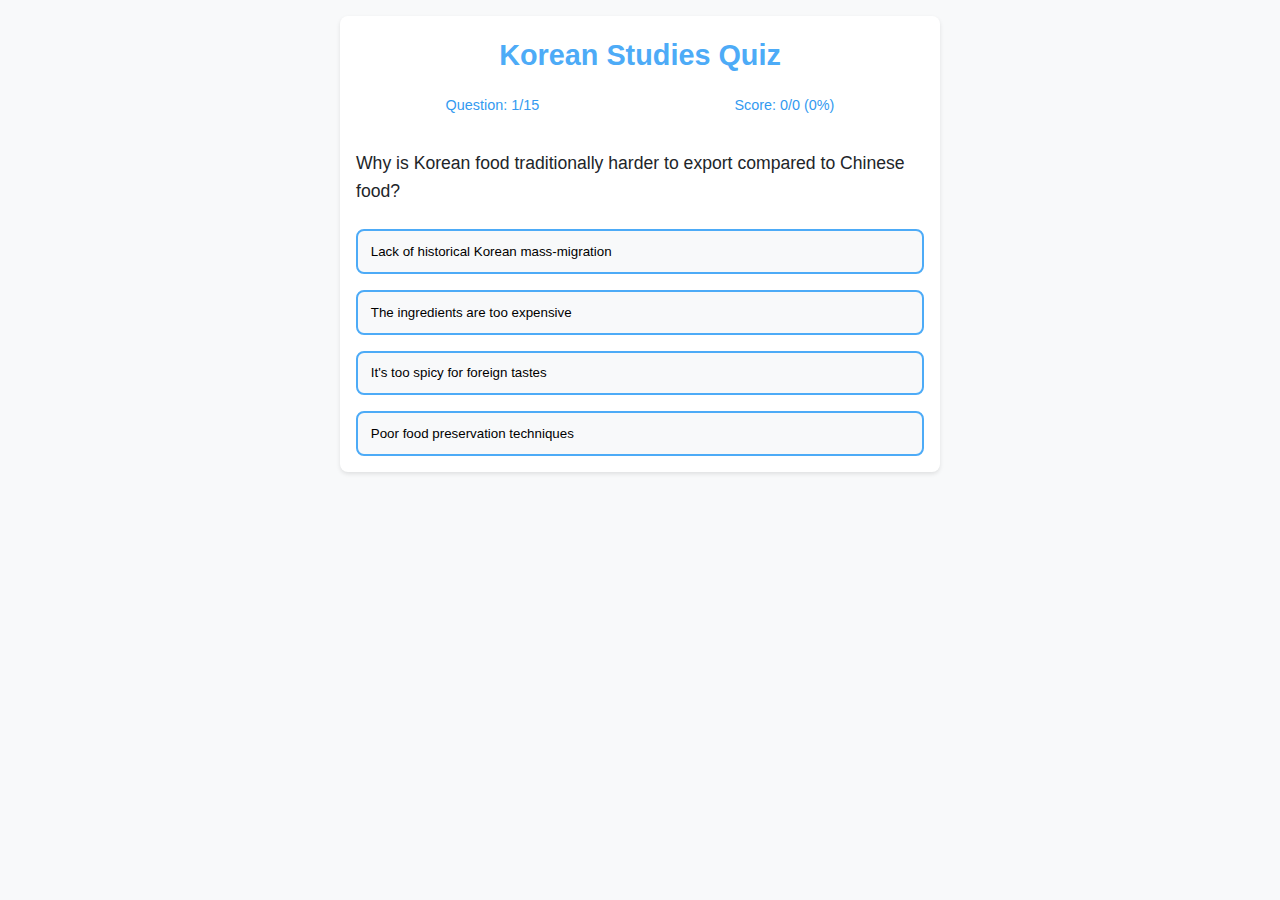
==== index.html @ c7aa5fd2 "update" ====
<!DOCTYPE html>
<html lang="en">
<head>
  <meta charset="UTF-8">
  <meta content="width=device-width, initial-scale=1.0, maximum-scale=1.0, user-scalable=no" name="viewport">
  <meta content="#4dabf7" name="theme-color">
  <link href="styles.css" rel="stylesheet" type="text/css">
  <title>Korean Studies Quiz</title>
</head>
<body>
<div class="container">
  <header>
    <h1>Korean Studies Quiz</h1>
    <div class="stats">
      <span id="progress">Question: 0/0</span>
      <span id="score">Score: 0/0 (0%)</span>
    </div>
  </header>
  <main>
    <div id="question-container">
      <p class="question" id="question-text"></p>
      <div class="options" id="options-container"></div>
    </div>
    <div class="hidden" id="feedback-container">
      <p id="feedback-text"></p>
      <button class="button" id="next-button">Next Question</button>
    </div>
  </main>
</div>
<script src="script.js"></script>
</body>
</html>
---- styles.css ----
:root {
  --primary-color: #4dabf7;
  --secondary-color: #339af0;
  --success-color: #40c057;
  --error-color: #fa5252;
  --text-color: #212529;
  --background-color: #f8f9fa;
  --border-radius: 8px;
  --spacing: 1rem;
}

* {
  margin: 0;
  padding: 0;
  box-sizing: border-box;
}

body {
  font-family: -apple-system, BlinkMacSystemFont, "Segoe UI", Roboto, Oxygen, Ubuntu, Cantarell, sans-serif;
  line-height: 1.6;
  color: var(--text-color);
  background-color: var(--background-color);
  padding: var(--spacing);
}

.container {
  max-width: 600px;
  margin: 0 auto;
  padding: var(--spacing);
  background-color: white;
  border-radius: var(--border-radius);
  box-shadow: 0 2px 4px rgba(0, 0, 0, 0.1);
}

header {
  text-align: center;
  margin-bottom: calc(var(--spacing) * 2);
}

h1 {
  color: var(--primary-color);
  margin-bottom: var(--spacing);
  font-size: 1.8rem;
}

.stats {
  display: flex;
  justify-content: space-around;
  flex-wrap: wrap;
  gap: var(--spacing);
  font-size: 0.9rem;
  color: var(--secondary-color);
}

.question {
  font-size: 1.1rem;
  margin-bottom: calc(var(--spacing) * 1.5);
  text-align: left;
}

.options {
  display: flex;
  flex-direction: column;
  gap: var(--spacing);
}

.option {
  padding: calc(var(--spacing) * 0.8);
  background-color: var(--background-color);
  border: 2px solid var(--primary-color);
  border-radius: var(--border-radius);
  cursor: pointer;
  transition: all 0.2s ease;
  text-align: left;
}

.option:hover {
  background-color: var(--primary-color);
  color: white;
}

.option.selected {
  background-color: var(--primary-color);
  color: white;
}

.option.correct {
  background-color: var(--success-color);
  border-color: var(--success-color);
  color: white;
}

.option.incorrect {
  background-color: var(--error-color);
  border-color: var(--error-color);
  color: white;
}

.button {
  display: block;
  width: 100%;
  padding: calc(var(--spacing) * 0.8);
  margin-top: var(--spacing);
  background-color: var(--primary-color);
  color: white;
  border: none;
  border-radius: var(--border-radius);
  cursor: pointer;
  font-size: 1rem;
  transition: background-color 0.2s ease;
}

.button:hover {
  background-color: var(--secondary-color);
}

#feedback-container {
  margin-top: calc(var(--spacing) * 1.5);
  padding: var(--spacing);
  border-radius: var(--border-radius);
  background-color: var(--background-color);
}

.hidden {
  display: none;
}

/* Mobile optimizations */
@media (max-width: 480px) {
  :root {
    --spacing: 0.8rem;
  }

  body {
    padding: 0.5rem;
  }

  .container {
    padding: 0.8rem;
  }

  h1 {
    font-size: 1.5rem;
  }

  .question {
    font-size: 1rem;
  }

  .stats {
    font-size: 0.8rem;
  }

  .option {
    padding: 0.7rem;
  }
}
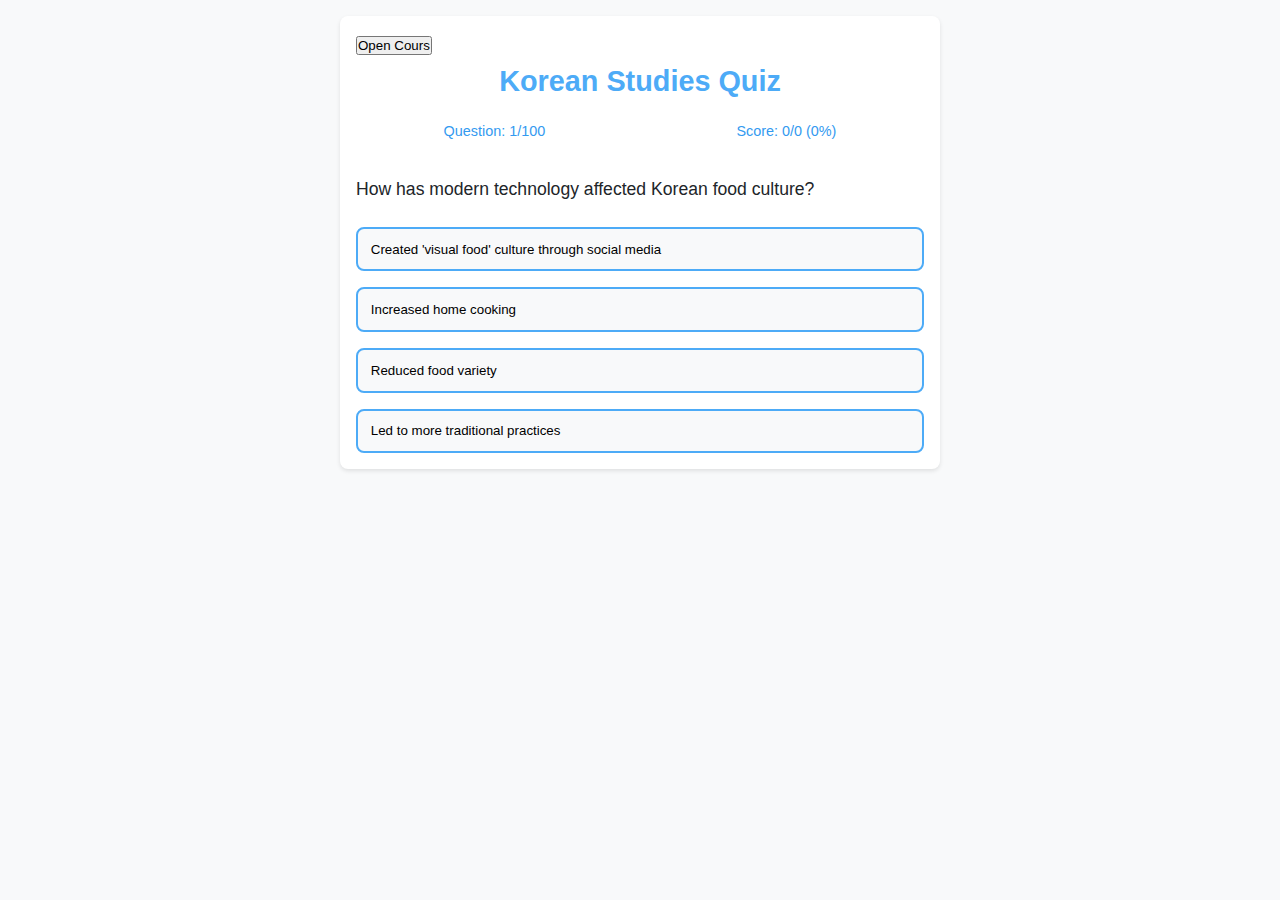
==== commit 4b501744: "add cours" ====
--- a/index.html
+++ b/index.html
@@ -9,6 +9,7 @@
 </head>
 <body>
 <div class="container">
+  <button onclick='location = "./cours/index.html"'>Open Cours</button>
   <header>
     <h1>Korean Studies Quiz</h1>
     <div class="stats">
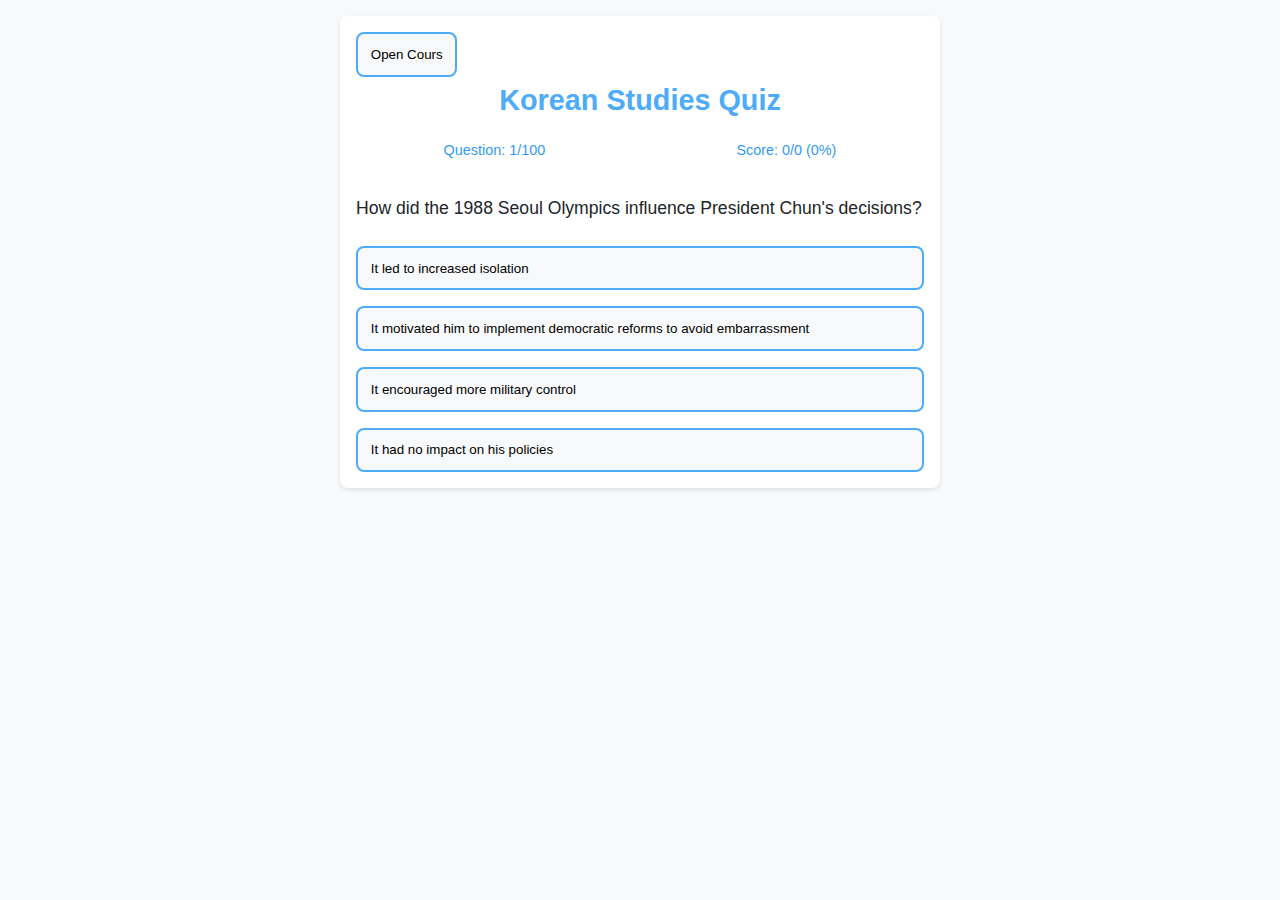
==== commit d8c37ca8: "add cours" ====
--- a/index.html
+++ b/index.html
@@ -9,7 +9,7 @@
 </head>
 <body>
 <div class="container">
-  <button onclick='location = "./cours/index.html"'>Open Cours</button>
+  <button class="option" onclick='location = "./cours/index.html"'>Open Cours</button>
   <header>
     <h1>Korean Studies Quiz</h1>
     <div class="stats">
